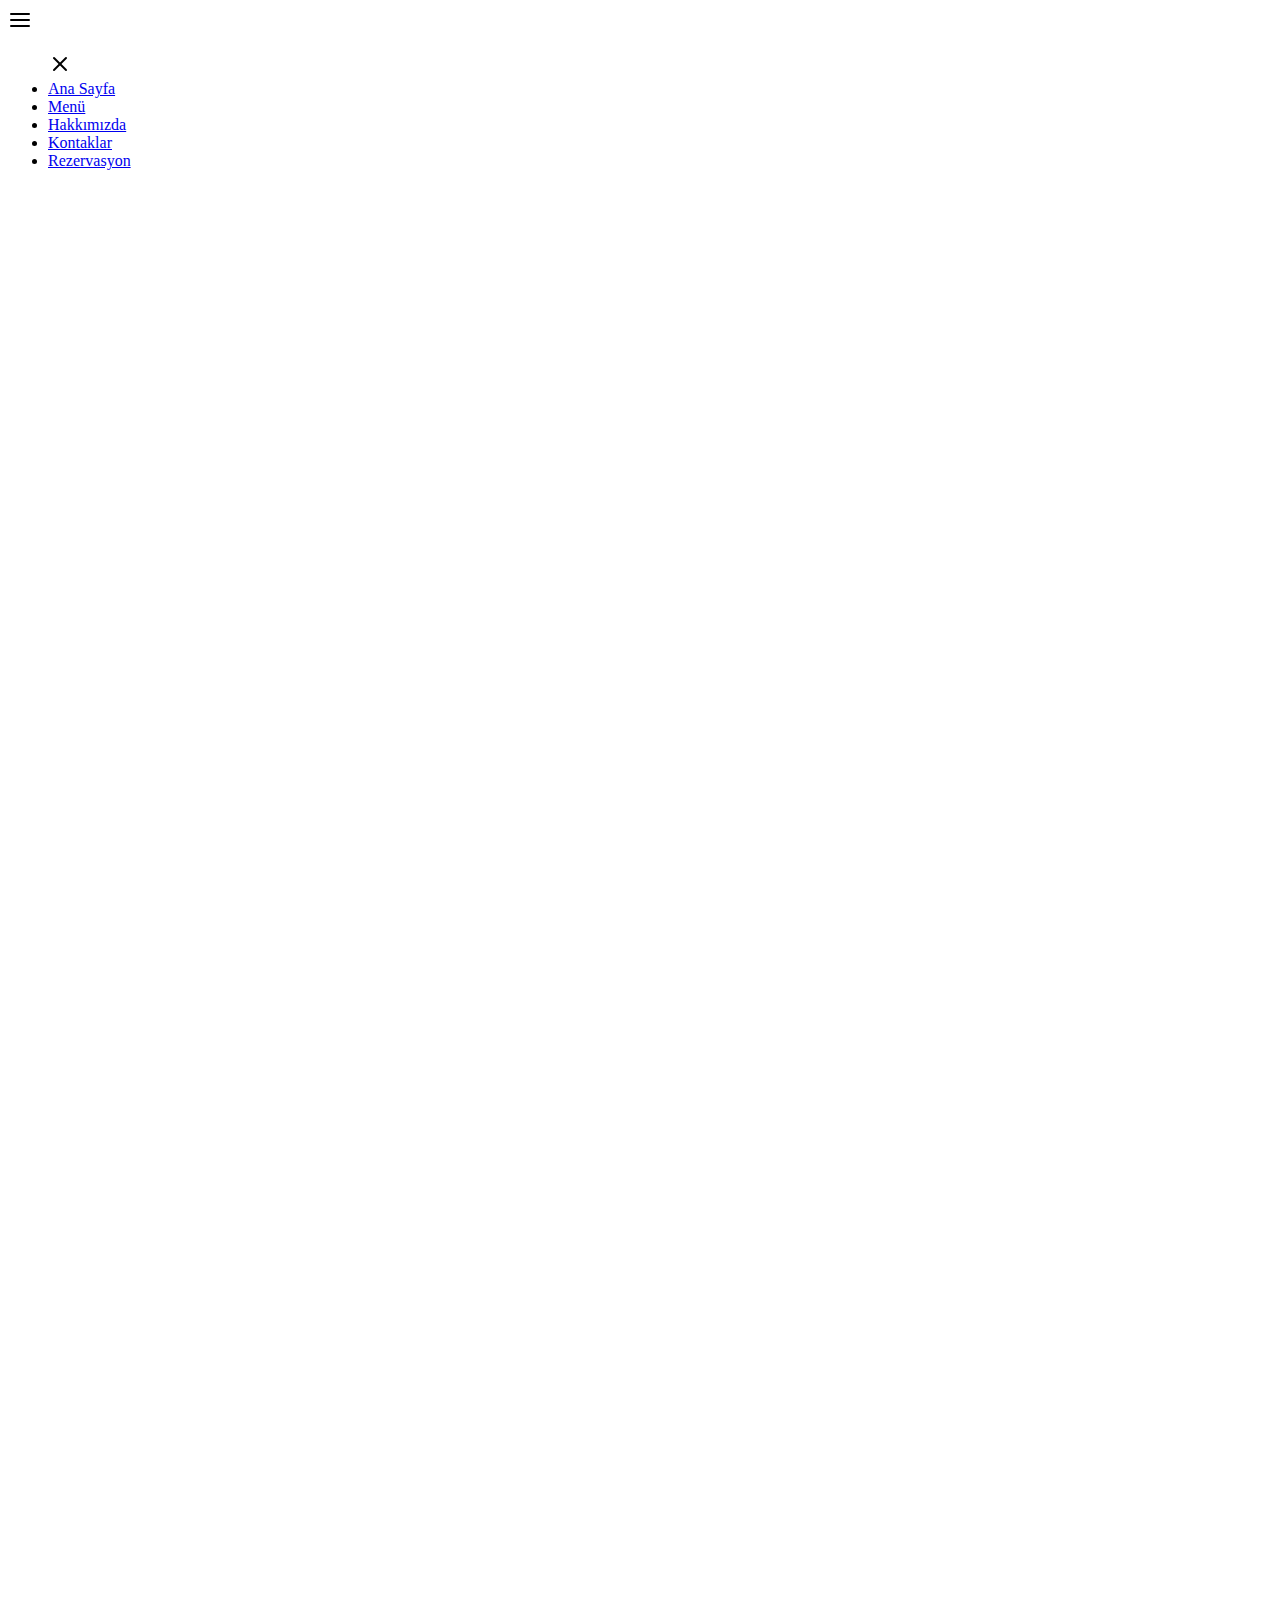
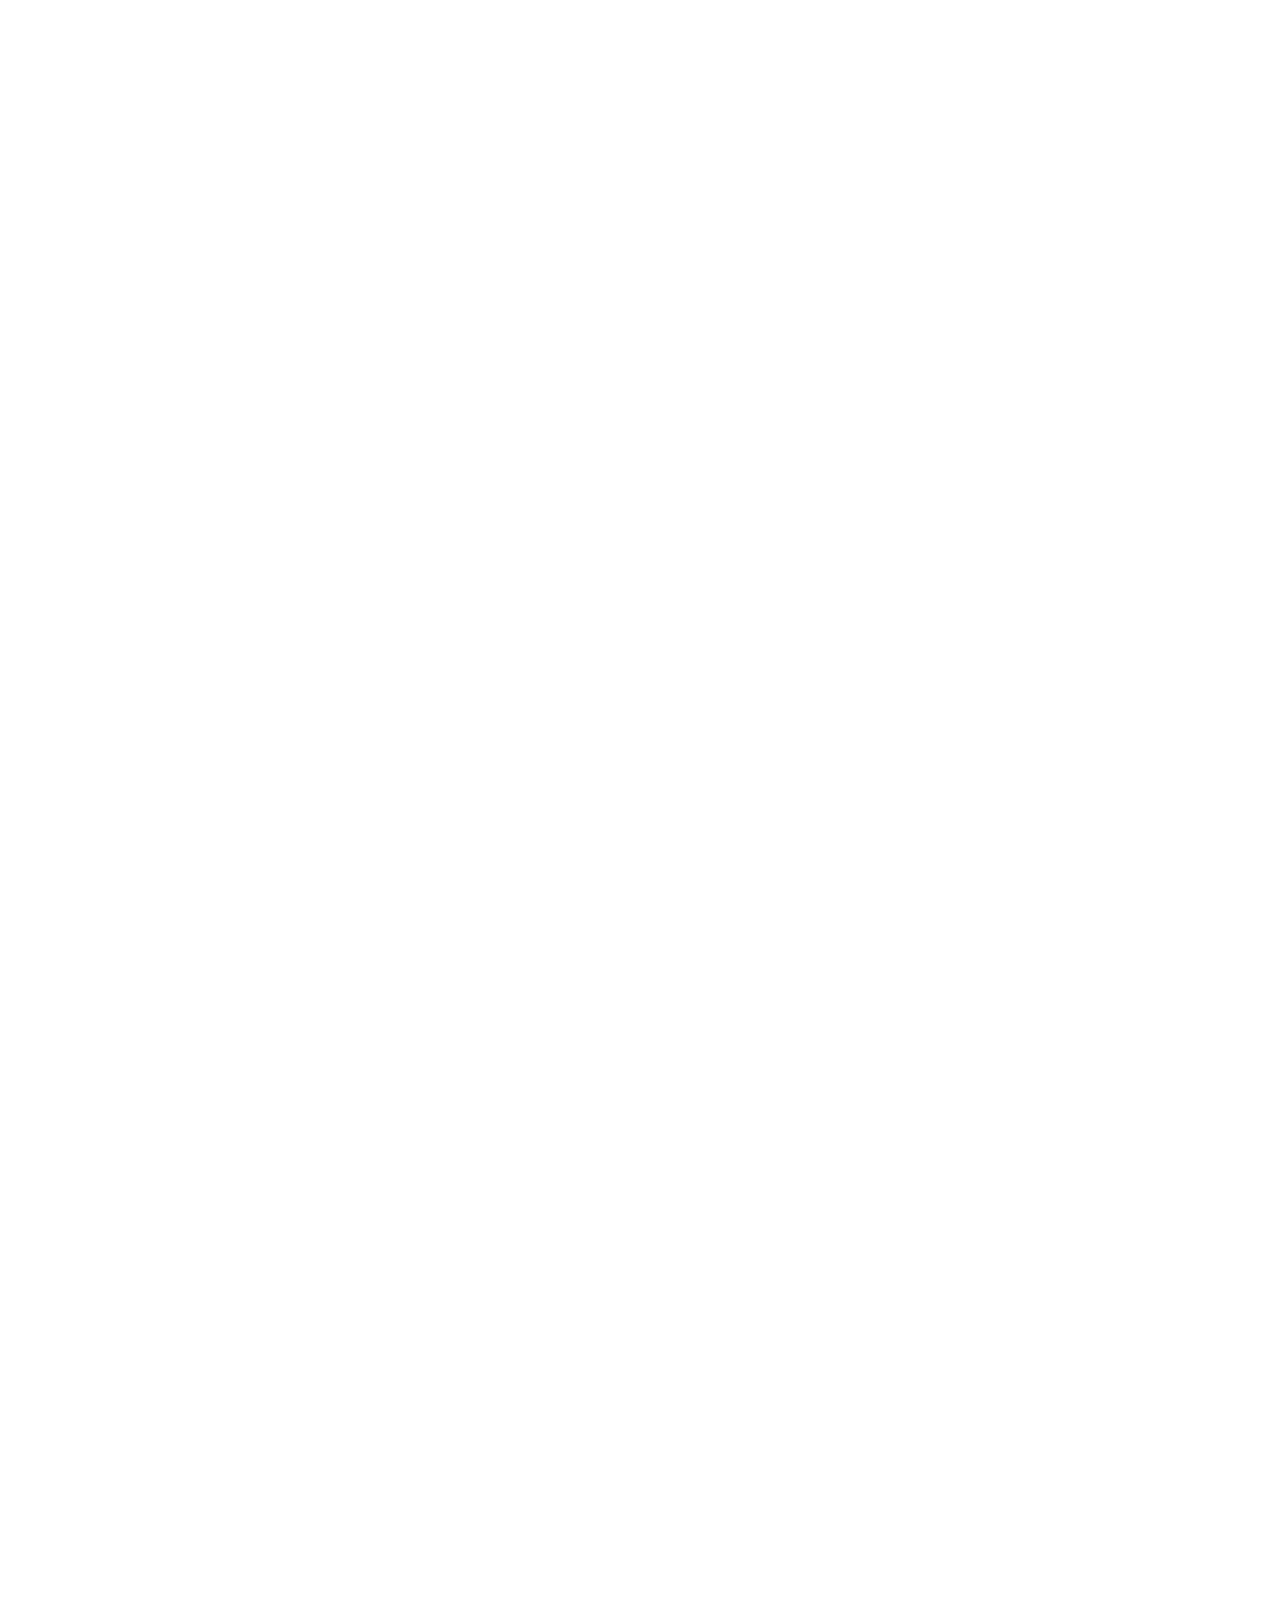
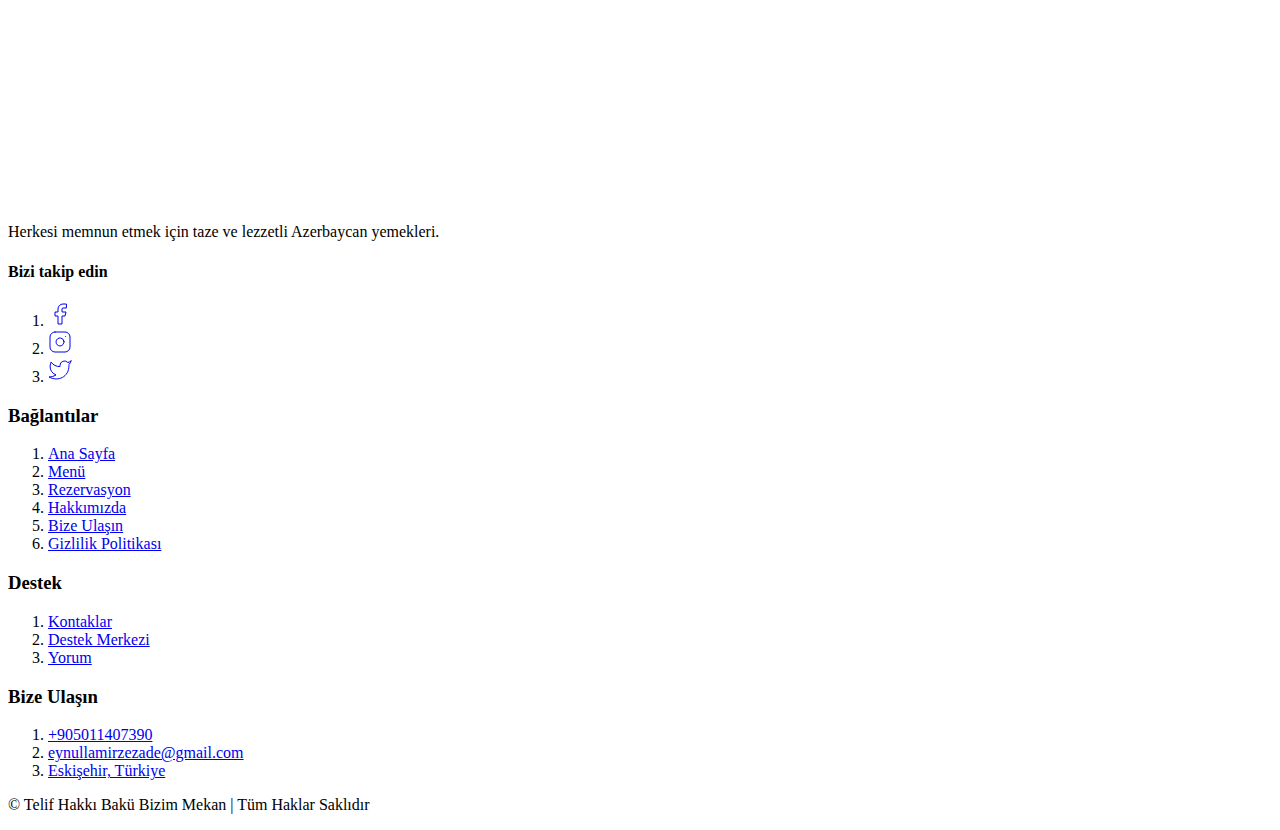
==== index.html @ 6d9aa92e "last" ====
<!DOCTYPE html>
<html lang="en">

<head>
  <meta charset="UTF-8">
  <meta http-equiv="X-UA-Compatible" content="IE=edge">
  <meta name="viewport" content="width=device-width, initial-scale=1.0">
  <meta name="generator" content="Jekyll v3.9.3" />

  <link rel="shortcut icon" href="./images/favicon.ico" type="image/x-icon">
  <title>Bakü Bizim Mekan</title>
  <link rel="stylesheet" href="./reset.css">
  <link rel="stylesheet" href="./globalStyles.css">
  <link rel="stylesheet" href="./components.css">
  <!-- aos library css  -->
  <link rel="stylesheet" href="https://unpkg.com/aos@next/dist/aos.css" />
  <!-- Add your custom css -->
  <link rel="stylesheet" href="./home.css">
</head>

<body>
  <!-- Nav Section -->
  <div class="nav">
    <div class="container">
      <div class="nav__wrapper">
        <a href="./index.html" class="logo">
          
        </a>
        <nav>
          <div class="nav__icon">
            <svg xmlns="http://www.w3.org/2000/svg" width="24" height="24" viewBox="0 0 24 24" fill="none"
              stroke="currentColor" stroke-width="2" stroke-linecap="round" stroke-linejoin="round"
              class="feather feather-menu">
              <line x1="3" y1="12" x2="21" y2="12" />
              <line x1="3" y1="6" x2="21" y2="6" />
              <line x1="3" y1="18" x2="21" y2="18" />
            </svg>
          </div>
          <div class="nav__bgOverlay"></div>
          <ul class="nav__list">
            <div class="nav__close">
              <svg xmlns="http://www.w3.org/2000/svg" width="24" height="24" viewBox="0 0 24 24" fill="none"
                stroke="currentColor" stroke-width="2" stroke-linecap="round" stroke-linejoin="round"
                class="feather feather-x">
                <line x1="18" y1="6" x2="6" y2="18" />
                <line x1="6" y1="6" x2="18" y2="18" />
              </svg>
            </div>
            <div class="nav__list__wrapper">

              <li><a class="nav__link" href="./index.html">Ana Sayfa</a></li>
              <li><a class="nav__link" href="./menu.html">Menü</a></li>
              <li><a class="nav__link" href="./about.html">Hakkımızda</a></li>
              <li><a class="nav__link" href="./contact.html">Kontaklar</a></li>
              <li><a href="./booking.html" class="btn primary-btn">Rezervasyon</a></li>
            </div>
          </ul>
        </nav>
      </div>
    </div>
  </div>
  <!-- End Nav Section -->
  <!-- Hero Section -->
  <section id="hero">
    <div class="container">
      <div class="hero__wrapper">
        <div class="hero__left" data-aos="fade-left">
          <div class="hero__left__wrapper">

            <h1 class="hero__heading">Geleneğin tadı</h1>
            <p class="hero__info">
              Hem gündelik hem de kaliteli  ve çok çeşitli yemek sunan Azerbaycan mutfaklı bir restoranız.
            </p>
            <div class="button__wrapper">
              <a href="./menu.html" class="btn primary-btn">Menüyü Keşfet</a>
              <a href="./booking.html" class="btn">Rezervasyon</a>
            </div>
          </div>
        </div>
        <div class="hero__right" data-aos="fade-right">
          <div class="hero__imgWrapper">
            <img src="./images/heroImg.jpg">
          </div>
        </div>
      </div>
    </div>
  </section>
  <!-- End Hero Section -->
  <!-- Store Info Section -->
  <section id="storeInfo" data-aos="fade-up">
    <div class="container">
      <div class="storeInfo__wrapper">
        <div class="storeInfo__item">
          <div class="storeInfo__icon">
            <img src="./images/wall-clock-icon.svg" alt="clock icon">
          </div>
          <h3 class="storeInfo__title">
            9 AM - 12 PM
          </h3>
          <p class="storeInfo__text">
            Açılış saati
          </p>
        </div>
        <div class="storeInfo__item">
          <div class="storeInfo__icon">
            <img src="./images/address-icon.svg" alt="clock icon">
          </div>
          <h3 class="storeInfo__title">
            Eskişehir, Türkiye
          </h3>
          <p class="storeInfo__text">
            Adres
          </p>
        </div>
        <div class="storeInfo__item">
          <div class="storeInfo__icon">
            <img src="./images/phone-icon.svg" alt="clock icon">
          </div>
          <h3 class="storeInfo__title">
            +905011407390
          </h3>
          <p class="storeInfo__text">
            İletişim
          </p>
        </div>
      </div>
    </div>
  </section>
  <!-- End Store Info Section -->
  <!-- Our Specials Section -->
  <section id="ourSpecials" data-aos="fade-up">
    <div class="container">
      <div class="ourSpecials__wrapper">
        <div class="ourSpecials__left">
          <div class="ourSpecials__item">
            <div class="ourSpecials__item__img">
              <img src="./images/food-3.jpg" alt="kebap">
            </div>
            <h2 class="ourSpecials__item__title">
              Kebap
            </h2>
            <h3 class="ourSpecials__item__price">
              500TL 
            </h3>
            <div class="ourSpecials__item__stars">
              <img src="./images/3star.png" alt="3 stars">
            </div>
            <p class="ourSpecials__item__text">
              Lula kebabı, antrikot, patates, tika kebap setti. İçi koyun etinden yapılmıştır. 
              Üzerine eklenen soğan ve sumak ise ayrı bir lezzet katıyor.
            </p>
          </div>
          <div class="ourSpecials__item">
            <div class="ourSpecials__item__img">
              <img src="./images/food-1.jpg" alt="üç bacı dolması">
            </div>
            <h2 class="ourSpecials__item__title">
              Üç Bacı Dolması
            </h2>
            <h3 class="ourSpecials__item__price">
              220TL 
            </h3>
            <div class="ourSpecials__item__stars">
              <img src="./images/3star.png" alt="3 stars">
            </div>
            <p class="ourSpecials__item__text">
              Üç kız bacı içi domates, patlıcan, biber ve etle dolduruluyor. 
              Her biri etle doldurulup pişirilir. 
              Lezzetlerin birleşimi yemeği daha lezzetli hale getirir.
            </p>
          </div>
        </div>
        <div class="ourSpecials__right">
          <h2 class="ourSpecials__title">
            Özel Ürünlerimiz
          </h2>
          <p class="ourSpecials__text">
            Müşterilerimize en kaliteli, en taze yemekleri ulaştırmak için tüm yiyeceklerimiz 
            günlük olarak restoranlarımızda hazırlanmaktadır.
          </p>
          <a href="./booking.html" class="btn primary-btn">Rezervasyon</a>
        </div>
      </div>
    </div>
  </section>
  <!-- End Our Specials Section -->
  <!-- Top Dishes -->
  <section id="dishGrid" data-aos="fade-up">
    <div class="container">
      <h2 class="dishGrid__title">
        En İyi Yemekler
      </h2>
      <div class="dishGrid__wrapper">
        <div class="dishGrid__item">
          <div class="dishGrid__item__img">
            <img src="./images/food-1.jpg" alt="Üç bacı dolması">
          </div>
          <div class="dishGrid__item__info">
            <h3 class="dishGrid__item__title">
              Üç Bacı Dolması
            </h3>
            <h3 class="dishGrid__item__price">220TL</h3>
            <div class="dishGrid__item__stars">
              <img src="./images/3star.png" alt="3 star">
            </div>
          </div>
        </div>
        <div class="dishGrid__item">
          <div class="dishGrid__item__img">
            <img src="./images/food-2.jpg" alt="haş">
          </div>
          <div class="dishGrid__item__info">
            <h3 class="dishGrid__item__title">
              Haş
            </h3>
            <h3 class="dishGrid__item__price">200TL</h3>
            <div class="dishGrid__item__stars">
              <img src="./images/3star.png" alt="3 star">
            </div>
          </div>
        </div>
        <div class="dishGrid__item">
          <div class="dishGrid__item__img">
            <img src="./images/food-7.jpg" alt="Sacda Qovurma">
          </div>
          <div class="dishGrid__item__info">
            <h3 class="dishGrid__item__title">
              Sacda Qovurma
            </h3>
            <h3 class="dishGrid__item__price">250TL</h3>
            <div class="dishGrid__item__stars">
              <img src="./images/3star.png" alt="3 star">
            </div>
          </div>
        </div>
      </div>
    </div>
  </section>
  <!-- End Top Dishes -->
  <!-- Discount Section -->
  <section id="discount" data-aos="fade-up">
    <div class="container">
      <div class="discount__wrapper">
        <div class="discount__images">
          <div class="discount__img1">
            <img src="./images/food-7.jpg" alt="Sac qovurma">
          </div>
          <div class="discount__img2">
            <img src="./images/food-4.jpg" alt="Qutab">
          </div>
          <div class="discount__img3">
            <img src="./images/food-3.jpg" alt="Kebap">
          </div>
        </div>
        <div class="discount__info">
          <h3 class="discount__text">20% İndirim</h3>
          <h3 class="discount__title">İndirim Sebeti</h3>
          <h3 class="discount__price">
            <span class="discount__oldPrice">600TL</span>
            <span class="discount__newPrice">500TL</span>
          </h3>
          <div class="discount__stars">
            <img src="./images/3star.png" alt="3 stars">
          </div>
          <a class="btn primary-btn" href="./booking.html">Rezervasyon</a>
        </div>
      </div>
    </div>
  </section>
  <!-- End Discount Section -->
  <!-- Events Media -->
  <section id="eventsMedia" data-aos="fade-up">
    <div class="container">
      <div class="eventsMedia__wrapper">
        <div class="eventsMedia__1">
          <img src="./images/eventsMedia1.jpg" alt="events">
          <a href="https://www.youtube.com/watch?v=Dc9cUuhPVIc&ab_channel=TRENDSEKT%C3%96R" class="eventsMedia__1__playButton">
            <img src="./images/playIcon.svg" alt="play button">
          </a>
        </div>
        <div class="eventMedia__2">
          <img src="./images/eventsMedia2.jpg" alt="events">
        </div>
      </div>
    </div>
  </section>
  <!-- End Events Media -->
  <!-- Events Info -->
  <section id="eventsInfo" data-aos="fade-up">
    <div class="container">
      <div class="eventsInfo__wrapper">
        <div class="eventsInfo__left">
          <div class="eventsInfo__item">
            <div class="eventsInfo__item__img">
              <img src="./images/event-corporate.png" alt="corporate events">
            </div>
            <div class="eventsInfo__item__info">
              <h2 class="eventsInfo__item__title">Kurumsal Etkinlikler</h2>
              <p class="eventsInfo__item__text">
                Bakü Bizim Mekan kurumsal etkinlikleriniz için mükemmel bir mekan. Özel davetlerinizi bizimle kutlayabilirsiniz.
              </p>
            </div>
          </div>
          <div class="eventsInfo__item">
            <div class="eventsInfo__item__img">
              <img src="./images/event-weedings.png" alt="wedding events">
            </div>
            <div class="eventsInfo__item__info">
              <h2 class="eventsInfo__item__title">Doğum günü</h2>
              <p class="eventsInfo__item__text">
                Azerbaycan mutfağını tadarak doğum günlerinizi bizimle kutlayarak daha eğlenceli ve unutulmaz kılabilirsiniz.
              </p>
            </div>
          </div>
        </div>
        <div class="eventsInfo__right">
          <h2 class="eventsInfo__title"> Rezervasyon Yaptırın</h2>
          <p class="eventsInfo__text">Özel gününüzü bizimle kutlamak için hemen rezervasyon yaptırın.</p>
          <a href="./contact.html" class="btn primary-btn">İletişime geçin</a>
        </div>
      </div>
    </div>
  </section>
  <!-- End Events Info -->
  <!-- Why Us section -->
  <section id="whyUs">
    <div class="container">
      <div class="whyUs__wrapper">
        <div class="whyUs__left" data-aos="fade-right">
          <h2 class="whyUs__title">
            Neden Yemeğimizi Seçmelisiniz?
          </h2>
          <p class="whyUs__text">
            Hizmet kalitesi, yemek, atmosfer ve paranın karşılığı, bir restoranın seçiminde temel faktörlerdir.
             Bakü Bizim Mekan'da Azerbaycan mutfağının lezzetine doyacaksınız. 
             Eskisehir'de böyle bir yer yok.
          </p>
        </div>
        <div class="whyUs__right" data-aos="fade-left">
          <div class="whyUs__items__wrapper">
            <div class="whyUs__item">
              <div class="whyUs__item__icon">
                <img src="./images/whyUs-icon1.svg" alt="Kaliteli Yemek">
              </div>
              <p class="whyUs__item__text">Kaliteli Yemek</p>
            </div>
            <div class="whyUs__item">
              <div class="whyUs__item__icon">
                <img src="./images/whyUs-icon2.svg" alt="Azerbaijan cuisine">
              </div>
              <p class="whyUs__item__text">Azerbaycan Mutfağı</p>
            </div>
            <div class="whyUs__item">
              <div class="whyUs__item__icon">
                <img src="./images/whyUs-icon3.svg" alt="Yetenekli şef">
              </div>
              <p class="whyUs__item__text">Yetenekli Şef</p>
            </div>
            <div class="whyUs__item">
              <div class="whyUs__item__icon">
                <img src="./images/whyUs-icon4.svg" alt="En iyi servis">
              </div>
              <p class="whyUs__item__text">En iyi Servis</p>
            </div>
          </div>
        </div>
      </div>
    </div>
  </section>
  <!-- End Why Us section -->
  <!-- Testimonial Section -->
  <section id="testimonial">
    <div class="container">
      <div class="testimonial__wrapper" data-aos="fade-up">
        <h2 class="testimonial__title">Müşterilerimizin Yorumları</h2>
        <div class="testimonial__items__wrapper">
          <div class="testimonial__item">
            <div class="testimonial__item__img">
              <img src="./images/testimonial_img1.png" alt="Sayed Aysu">
            </div>
            <div class="testimonial__item__info">
              <h3 class="testimonial__item__name">Gulu</h3>
              <div class="testimonial__item__stars">
                <img src="./images/3star.png" alt="3 star">
              </div>
              <p class="testimonial__item__text">
                “İki yıldır Eskişehir'deyim. Azeri yemeklerine hasret kaldım. 
                Bakü Bizim Mekan diye 2 gün önce böyle bir yer bulduk. Burası yeni açıldı. Geldiğimde bir an kendimi evimde hissettim. 
                Yemeğin tadı abartılamaz. Çok lezzetliydi. Yeni yeriniz hayırlı olsun.Ben her zaman buradayım. Sıcak karşılaması ve misafirperverliği için Nuriye Hanım'a teşekkür ederim.”
              </p>
            </div>
          </div>
          <div class="testimonial__item">
            <div class="testimonial__item__img">
              <img src="./images/woman4.jpg" alt="Sayed Chinara">
            </div>
            <div class="testimonial__item__info">
              <h3 class="testimonial__item__name">Sevinc</h3>
              <div class="testimonial__item__stars">
                <img src="./images/3star.png" alt="3 star">
              </div>
              <p class="testimonial__item__text">
                "Mənə evimdəki kimi hiss etdirən məkanlardan biri idi. Uzun müddətdirki azərbayaca gedə bilmirdim, yeməklərimizdən dada bilmirdim. abu-havası, musiqisi mənə evimdəki kimi hiss etdirdi. 
                yeməkləri çox çox dadlı idi😍"
              </p>
            </div>
          </div>
          <div class="testimonial__item">
            <div class="testimonial__item__img">
              <img src="./images/man.jpg" alt="Sayed Murad">
            </div>
            <div class="testimonial__item__info">
              <h3 class="testimonial__item__name">Oyun Çılgınları</h3>
              <div class="testimonial__item__stars">
                <img src="./images/3star.png" alt="3 star">
              </div>
              <p class="testimonial__item__text">
                “We went for family dinner. Portions were large, flavors were great. 
                Especially the "buğlama" was great. The staff and owners were friendly and attentive."
              </p>
            </div>
          </div>
          <div class="testimonial__item">
            <div class="testimonial__item__img">
              <img src="./images/woman1.jpg" alt="Sayed Ann">
            </div>
            <div class="testimonial__item__info">
              <h3 class="testimonial__item__name">Elnara</h3>
              <div class="testimonial__item__stars">
                <img src="./images/3star.png" alt="3 star">
              </div>
              <p class="testimonial__item__text">
                “Everything is great.. live music (but it was really quality music, the sound was amazing), service,
                 atmosphere, variety of flavors, cleanliness, the list goes on! 
                 Good luck, hope to see you again🤍💯“
              </p>
            </div>
          </div>
        </div>
      </div>
    </div>
  </section>
  <!-- End Testimonial Section -->
  <!-- Newsletter Section -->
  <section id="newsletter" data-aos="fade-up">
    <div class="container">
      <div class="newsletter__wrapper">
        <div class="newsletter__info">
          <h3 class="newsletter__title">Bültene Katılın</h3>
          <p class="newsletter__text">
            En son haberler ve son tekliflerle bildirim alın. 
          </p>
        </div>
        <div class="newsletter__form">
          <form action="">
            <label for="email">
              <input type="email" placeholder="E-posta adresiniz">
            </label>
            <button type="submit">Katıl</button>
          </form>
        </div>
      </div>
    </div>
  </section>
  <!-- End Newsletter Section -->

  <!-- Footer -->
  <footer>
    <div class="container">
      <div class="footer__wrapper">
        <div class="footer__col1">
          <div class="footer__logo">
          
          </div>
          <p class="footer__desc">
            Herkesi memnun etmek için taze ve lezzetli Azerbaycan yemekleri.
          </p>
          <div class="footer__socials">
            <h4 class="footer__socials__title">Bizi takip edin</h4>
            <ol class="footer__socials__list">
              <li>
                <a href="#">
                  <svg xmlns="http://www.w3.org/2000/svg" width="24" height="24" viewBox="0 0 24 24" fill="none"
                    stroke="currentColor" stroke-width="1" stroke-linecap="round" stroke-linejoin="round"
                    class="feather feather-facebook">
                    <path d="M18 2h-3a5 5 0 0 0-5 5v3H7v4h3v8h4v-8h3l1-4h-4V7a1 1 0 0 1 1-1h3z" />
                  </svg>
                </a>
              </li>
              <li>
                <a href="https://www.instagram.com/bakubizimmekann/">
                  <svg xmlns="http://www.w3.org/2000/svg" width="24" height="24" viewBox="0 0 24 24" fill="none"
                    stroke="currentColor" stroke-width="1" stroke-linecap="round" stroke-linejoin="round"
                    class="feather feather-instagram">
                    <rect x="2" y="2" width="20" height="20" rx="5" ry="5" />
                    <path d="M16 11.37A4 4 0 1 1 12.63 8 4 4 0 0 1 16 11.37z" />
                    <line x1="17.5" y1="6.5" x2="17.51" y2="6.5" />
                  </svg>
                </a>
              </li>
              <li>
                <a href="#">
                  <svg xmlns="http://www.w3.org/2000/svg" width="24" height="24" viewBox="0 0 24 24" fill="none"
                    stroke="currentColor" stroke-width="1" stroke-linecap="round" stroke-linejoin="round"
                    class="feather feather-twitter">
                    <path
                      d="M23 3a10.9 10.9 0 0 1-3.14 1.53 4.48 4.48 0 0 0-7.86 3v1A10.66 10.66 0 0 1 3 4s-4 9 5 13a11.64 11.64 0 0 1-7 2c9 5 20 0 20-11.5a4.5 4.5 0 0 0-.08-.83A7.72 7.72 0 0 0 23 3z" />
                  </svg>
                </a>
              </li>
            </ol>
          </div>
        </div>
        <div class="footer__col2">
          <h3 class="footer__text__title">
            Bağlantılar
          </h3>
          <ol class="footer__text">
            <li>
              <a href="/index.html">Ana Sayfa</a>
            </li>
            <li>
              <a href="./menu.html">Menü</a>
            </li>
            <li>
              <a href="./booking.html">Rezervasyon</a>
            </li>
            <li>
              <a href="./about.html">Hakkımızda</a>
            </li>
            <li>
              <a href="./contact.html">Bize Ulaşın</a>
            </li>
            <li>
              <a href="#">Gizlilik Politikası</a>
            </li>
          </ol>
        </div>
        <div class="footer__col3">
          <h3 class="footer__text__title">
            Destek
          </h3>
          <ol class="footer__text">
            <li>
              <a href="./contact.html">Kontaklar</a>
            </li>
            <li>
              <a href="#">Destek Merkezi</a>
            </li>
            <li>
              <a href="#">Yorum</a>
            </li>
          </ol>
        </div>
        <div class="footer__col4">
          <h3 class="footer__text__title">
            Bize Ulaşın
          </h3>
          <ol class="footer__text">
            <li>
              <a href="#">+905011407390</a>
            </li>
            <li>
              <a href="#">eynullamirzezade@gmail.com</a>
            </li>
            <li>
              <a href="#">Eskişehir, Türkiye</a>
            </li>
          </ol>
        </div>
      </div>
    </div>
  </footer>
  <div id="copyright">
    <div class="container">
      <p class="copyright__text">
        © Telif Hakkı Bakü Bizim Mekan | Tüm Haklar Saklıdır
      </p>
    </div>
  </div>
  <!-- End Footer -->

  <!-- aos script -->
  <script src="https://unpkg.com/aos@next/dist/aos.js"></script>
  <!-- custom script -->
  <script src="./main.js"></script>
</body>

</html>
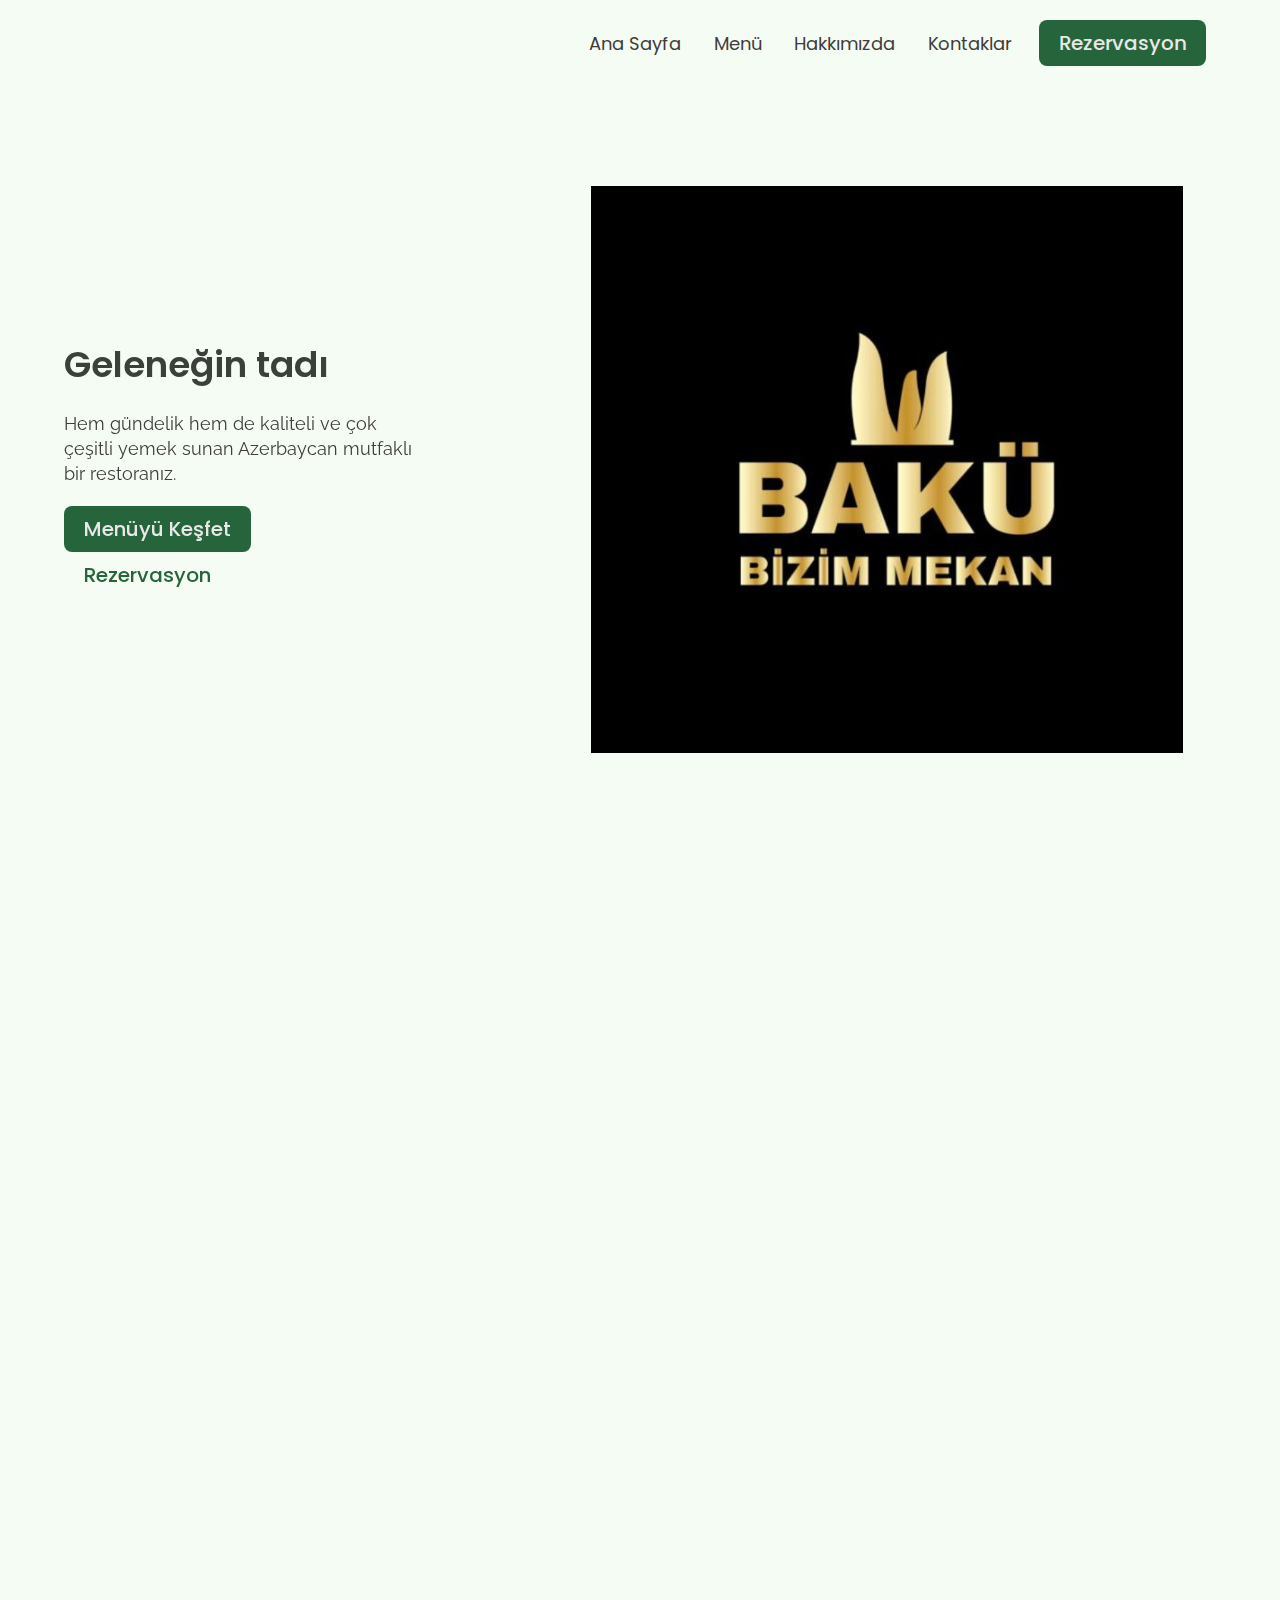
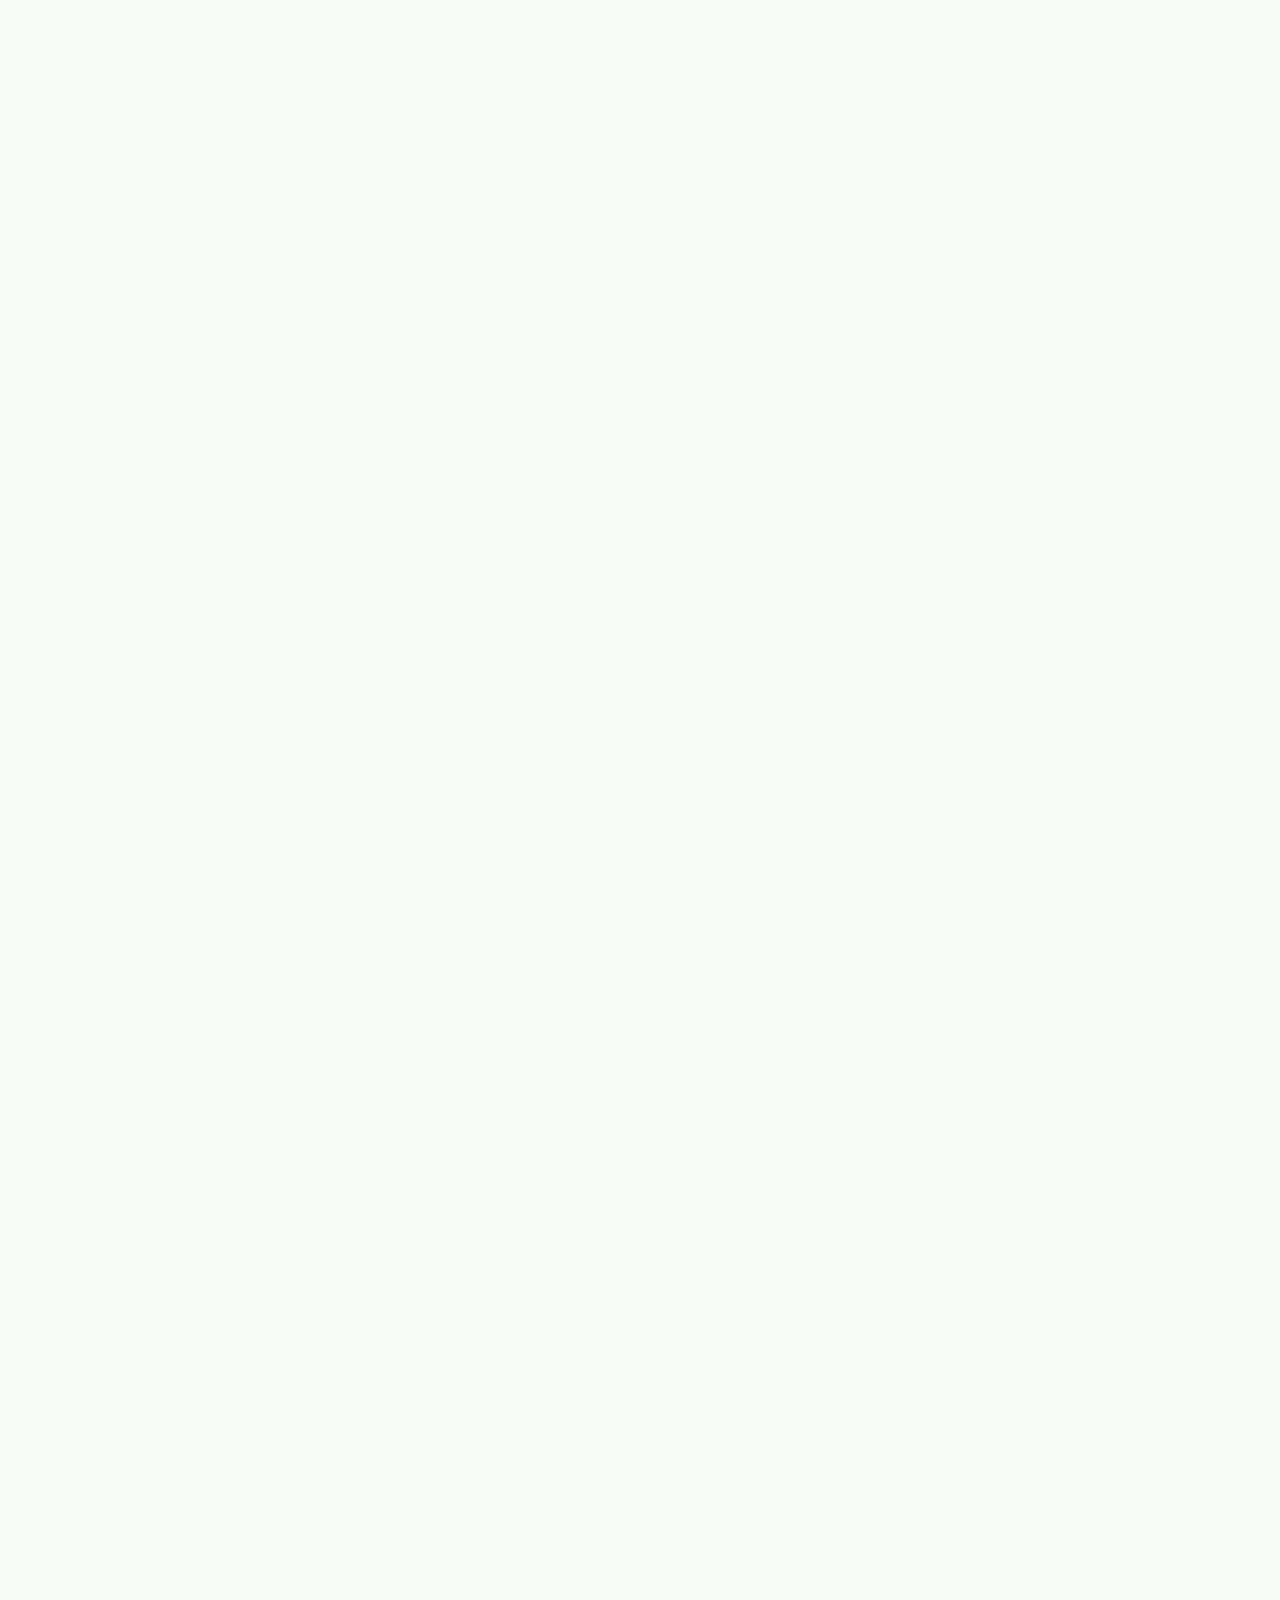
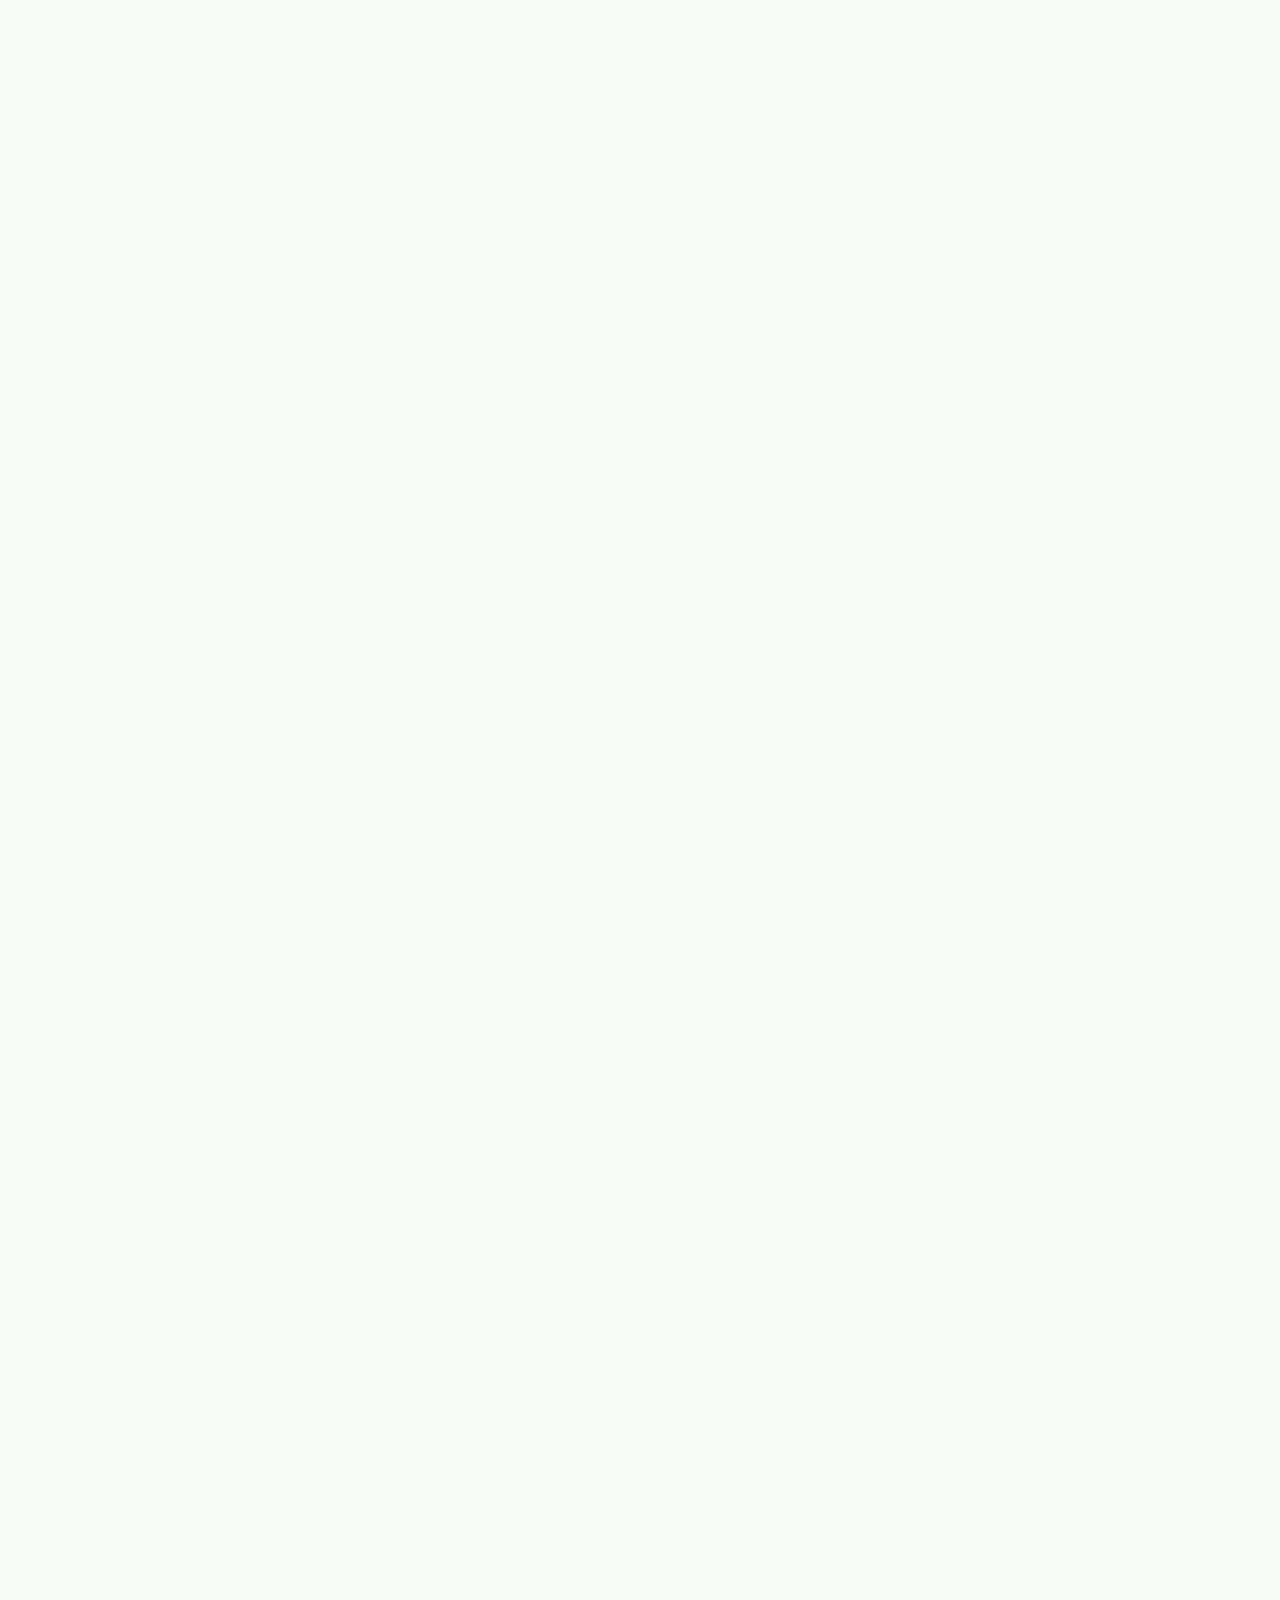
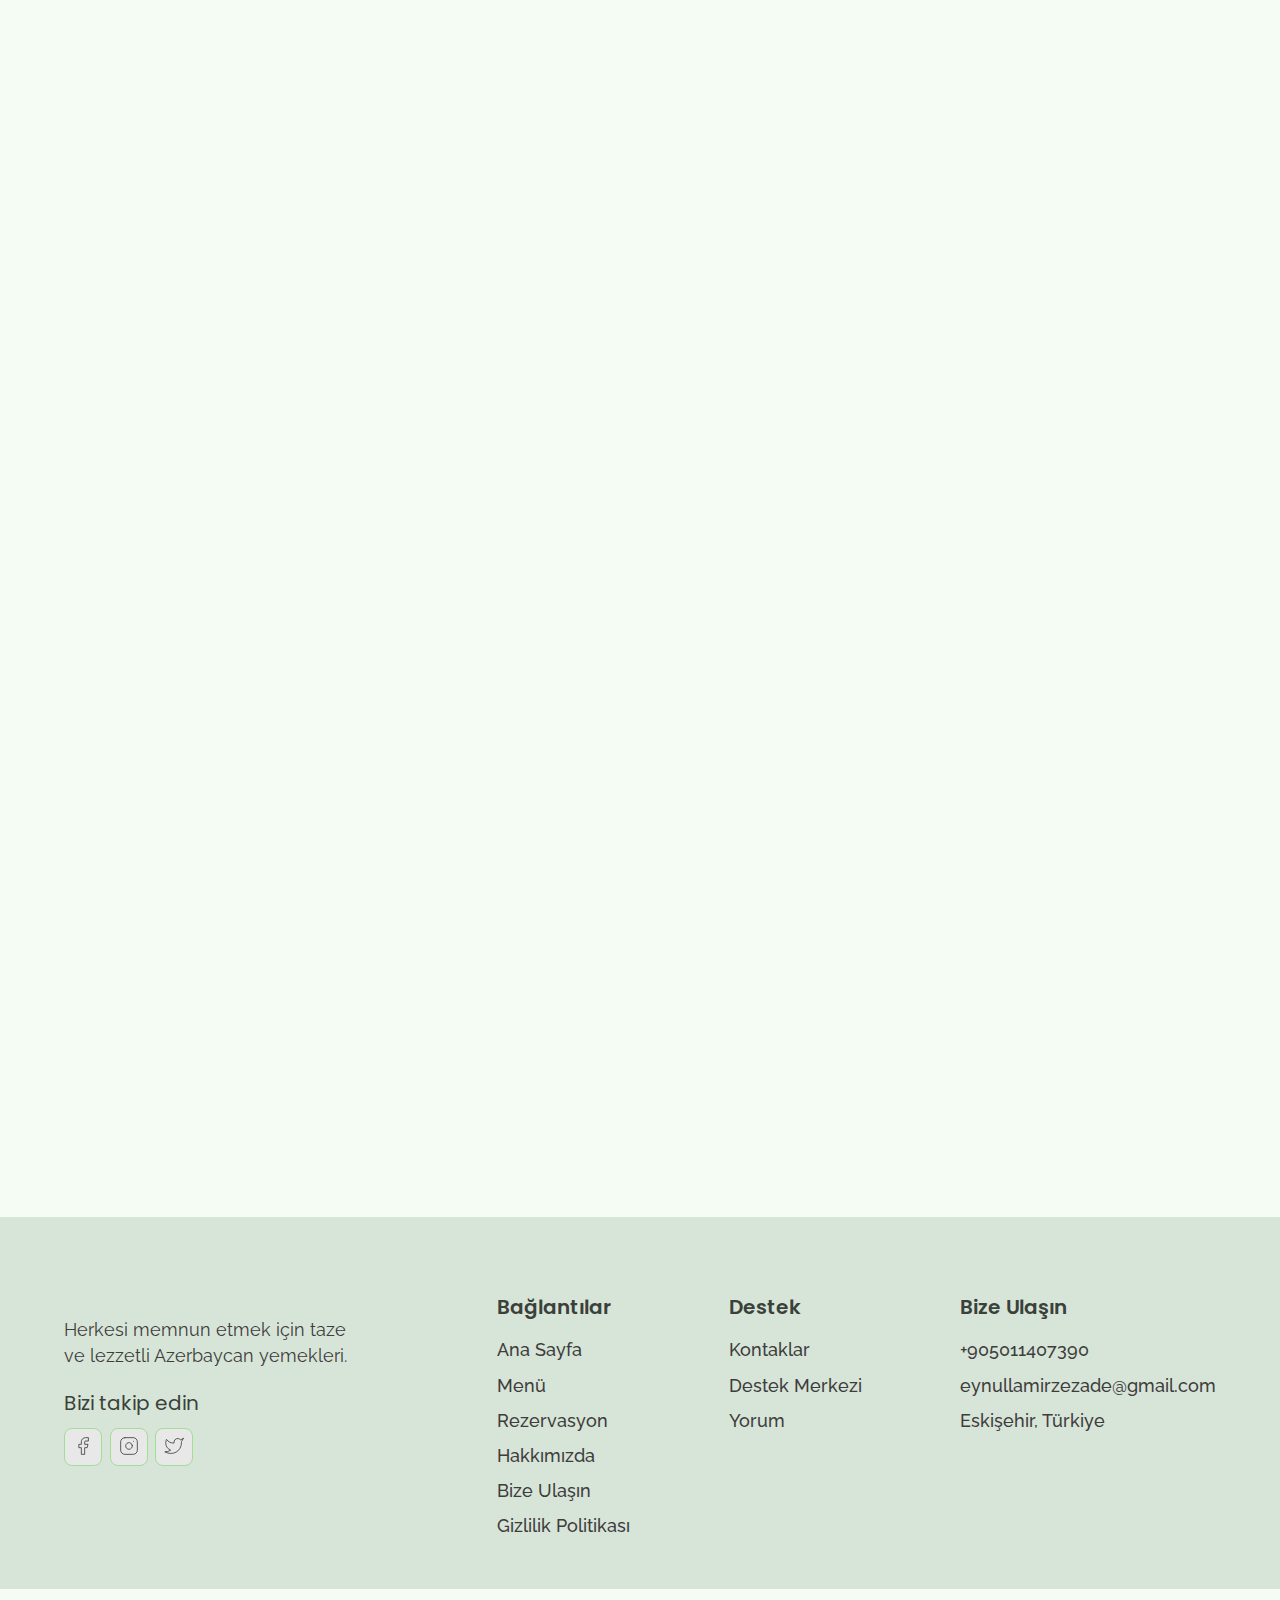
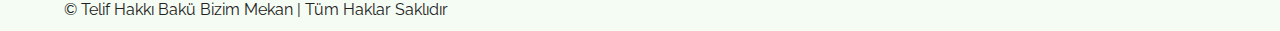
==== commit 947bf4d1: "finnished" ====
--- a/index.html
+++ b/index.html
@@ -85,8 +85,7 @@
       </div>
     </div>
   </section>
-  <!-- End Hero Section -->
-  <!-- Store Info Section -->
+  
   <section id="storeInfo" data-aos="fade-up">
     <div class="container">
       <div class="storeInfo__wrapper">
@@ -126,8 +125,7 @@
       </div>
     </div>
   </section>
-  <!-- End Store Info Section -->
-  <!-- Our Specials Section -->
+  
   <section id="ourSpecials" data-aos="fade-up">
     <div class="container">
       <div class="ourSpecials__wrapper">
@@ -183,8 +181,7 @@
       </div>
     </div>
   </section>
-  <!-- End Our Specials Section -->
-  <!-- Top Dishes -->
+  
   <section id="dishGrid" data-aos="fade-up">
     <div class="container">
       <h2 class="dishGrid__title">
@@ -236,8 +233,7 @@
       </div>
     </div>
   </section>
-  <!-- End Top Dishes -->
-  <!-- Discount Section -->
+  
   <section id="discount" data-aos="fade-up">
     <div class="container">
       <div class="discount__wrapper">
@@ -267,8 +263,7 @@
       </div>
     </div>
   </section>
-  <!-- End Discount Section -->
-  <!-- Events Media -->
+  
   <section id="eventsMedia" data-aos="fade-up">
     <div class="container">
       <div class="eventsMedia__wrapper">
@@ -284,8 +279,7 @@
       </div>
     </div>
   </section>
-  <!-- End Events Media -->
-  <!-- Events Info -->
+  
   <section id="eventsInfo" data-aos="fade-up">
     <div class="container">
       <div class="eventsInfo__wrapper">
@@ -321,8 +315,7 @@
       </div>
     </div>
   </section>
-  <!-- End Events Info -->
-  <!-- Why Us section -->
+  
   <section id="whyUs">
     <div class="container">
       <div class="whyUs__wrapper">
@@ -367,8 +360,7 @@
       </div>
     </div>
   </section>
-  <!-- End Why Us section -->
-  <!-- Testimonial Section -->
+  
   <section id="testimonial">
     <div class="container">
       <div class="testimonial__wrapper" data-aos="fade-up">
@@ -440,8 +432,7 @@
       </div>
     </div>
   </section>
-  <!-- End Testimonial Section -->
-  <!-- Newsletter Section -->
+  
   <section id="newsletter" data-aos="fade-up">
     <div class="container">
       <div class="newsletter__wrapper">
@@ -462,9 +453,7 @@
       </div>
     </div>
   </section>
-  <!-- End Newsletter Section -->
-
-  <!-- Footer -->
+  
   <footer>
     <div class="container">
       <div class="footer__wrapper">
@@ -578,11 +567,9 @@
       </p>
     </div>
   </div>
-  <!-- End Footer -->
-
-  <!-- aos script -->
+  
   <script src="https://unpkg.com/aos@next/dist/aos.js"></script>
-  <!-- custom script -->
+  
   <script src="./main.js"></script>
 </body>
 
--- a/globalStyles.css
+++ b/globalStyles.css
@@ -0,0 +1,54 @@
+@import url('https://fonts.googleapis.com/css2?family=Poppins:wght@500;600&family=Raleway:wght@400;500;600&display=swap');
+html {
+	font-size: 10px;
+	overflow-x: hidden;
+}
+body {
+	background: var(--lightGreen-2);
+	overflow-x: hidden;
+	visibility: hidden;
+}
+section {
+	padding: 100px 0;
+}
+@media only screen and (max-width: 767px) {
+	section {
+		padding: 50px 0;
+	}
+}
+.container {
+	max-width: 1200px;
+	width: 90%;
+	margin: 0 auto;
+}
+:root {
+	--green-1: #26643b;
+	--green-2: #a2de96;
+	--lightGreen-1: #d6e5d8;
+	--lightGreen-2: #f5fcf4;
+	--black-1: #3b413a;
+	--black-2: #3f3c3c;
+	--black-3: #5b6359;
+	--white-1: #e8e8e8;
+}
+img {
+	width: 100%;
+	height: 100%;
+	object-fit: contain;
+}
+h1,
+h2,
+h3,
+h4 {
+	font-family: Poppins;
+}
+p {
+	font-family: Raleway;
+	font-weight: 400;
+	line-height: 1.4em;
+	font-size: 1.8rem;
+}
+a {
+	display: inline-block;
+	text-decoration: none;
+}
--- a/components.css
+++ b/components.css
@@ -0,0 +1,409 @@
+/* Nav Styles */
+.nav {
+	padding: 2rem 0;
+}
+.nav__icon,
+.nav__close,
+.nav__bgOverlay {
+	display: none;
+}
+.nav__wrapper {
+	display: flex;
+	justify-content: space-between;
+}
+.nav__list li {
+	display: inline-block;
+	margin: 0 1rem;
+}
+.nav__list .nav__link {
+	font-size: 1.8rem;
+	font-family: Poppins;
+	color: var(--black-2);
+	padding: 0.5rem;
+}
+.nav__list li:hover .nav__link {
+	color: var(--green-1);
+}
+@media only screen and (max-width: 768px) {
+	.nav {
+		position: relative;
+		/* overflow-x: scroll; */
+	}
+	.nav__icon {
+		display: block;
+	}
+	.nav__icon svg,
+	.nav__close svg {
+		pointer-events: none;
+		height: 30px;
+		width: 30px;
+	}
+	.nav__close {
+		display: block;
+		position: absolute;
+		color: var(--black-1);
+		right: 1rem;
+		top: 1rem;
+		cursor: pointer;
+	}
+	.nav__list {
+		z-index: 1000;
+		position: absolute;
+		left: 100%;
+		top: 0;
+		height: 100vh;
+		width: 80%;
+		background: var(--lightGreen-1);
+		display: flex;
+		align-items: center;
+		justify-content: flex-end;
+		padding-right: 2rem;
+		transform: translate(0%);
+		overflow: hidden;
+		transition: 0.3s ease-in transform;
+	}
+	.nav__list.show {
+		transform: translate(-100%);
+	}
+	.nav__list li {
+		display: block;
+		text-align: right;
+		margin-bottom: 2rem;
+	}
+	.nav__list a {
+		font-size: 1.6rem;
+	}
+	.nav__bgOverlay {
+		position: absolute;
+		left: 0;
+		top: 0;
+		z-index: 1000;
+		height: 100vh;
+		width: 100%;
+		background: rgba(18, 24, 14, 0.808);
+		display: none;
+	}
+	.nav__bgOverlay.active {
+		display: block;
+	}
+}
+/* End Nav Styles */
+/* Global Button Styles */
+.btn {
+	color: var(--green-1);
+	font-family: Poppins;
+	font-weight: 500;
+	border-radius: 8px;
+	font-size: 1.4rem;
+	padding: 1.2rem 2rem;
+}
+.primary-btn {
+	color: var(--white-1);
+	background: var(--green-1);
+}
+@media only screen and (min-width: 700px) {
+	.btn {
+		padding: 1.3rem 2rem;
+		font-size: 2rem;
+	}
+}
+/* End Global Button Styles */
+
+/* Store info section styles*/
+.storeInfo__wrapper {
+	display: flex;
+	justify-content: center;
+	flex-wrap: wrap;
+	gap: 1rem;
+}
+.storeInfo__item {
+	background-color: var(--lightGreen-1);
+	padding: 20px 30px;
+	text-align: center;
+	text-align: center;
+	border-radius: 12px;
+	width: 150px;
+}
+.storeInfo__icon {
+	width: 30px;
+	margin: 0 auto;
+	margin-bottom: 1.5rem;
+}
+.storeInfo__title {
+	font-size: 1.4rem;
+	font-family: Poppins;
+	font-weight: 500;
+	margin-bottom: 0.5rem;
+	color: var(--black-1);
+}
+.storeInfo__text {
+	font-size: 1.4rem;
+	font-family: Raleway;
+	color: var(--black-2);
+}
+@media only screen and (min-width: 768px) {
+	.storeInfo__wrapper {
+		gap: 2rem;
+	}
+	.storeInfo__item {
+		min-width: 200px;
+		padding: 40px 0;
+	}
+	.storeInfo__icon {
+		width: 47px;
+		margin-bottom: 2.5rem;
+	}
+	.storeInfo__title {
+		font-size: 1.8rem;
+		margin-bottom: 1rem;
+	}
+	.storeInfo__text {
+		font-size: 1.6rem;
+	}
+}
+
+/* Dishes Grid */
+.dishGrid__title {
+	font-size: 1.8rem;
+	margin-bottom: 2rem;
+	font-weight: 600;
+	color: var(--black-1);
+}
+.dishGrid__wrapper {
+	display: grid;
+	grid-template-columns: repeat(auto-fit, minmax(140px, 1fr));
+	gap: 1rem;
+}
+.dishGrid__item {
+	display: flex;
+	flex-direction: column;
+	background-color: var(--lightGreen-1);
+	padding: 0.5rem;
+	border-radius: 8px;
+	gap: 0.5rem;
+}
+.dishGrid__item__img {
+	flex: 4;
+}
+.dishGrid__item__info {
+	flex: 5;
+}
+.dishGrid__item__img img {
+	object-fit: cover;
+	border-radius: 12px;
+}
+.dishGrid__item__title {
+	font-size: 1.4rem;
+	line-height: 1.3em;
+	font-weight: 500;
+	color: var(--black-1);
+	margin-bottom: 0.5rem;
+}
+.dishGrid__item__price {
+	font-size: 1.4rem;
+	color: var(--green-1);
+	font-weight: 600;
+	margin-bottom: 0.5rem;
+}
+.dishGrid__item__stars {
+	max-height: 15px;
+	width: max-content;
+}
+@media only screen and (min-width: 768px) {
+	.dishGrid__title {
+		font-size: 2.4rem;
+	}
+	.dishGrid__wrapper {
+		grid-template-columns: repeat(auto-fit, minmax(350px, 1fr));
+		gap: 3rem;
+	}
+	.dishGrid__item {
+		flex-direction: row;
+		padding: 1.5rem;
+		border-radius: 12px;
+		gap: 1rem;
+	}
+	.dishGrid__item__title {
+		font-size: 2.4rem;
+		margin-bottom: 1rem;
+	}
+	.dishGrid__item__price {
+		font-size: 2rem;
+		margin-bottom: 1rem;
+	}
+}
+/* Dishes Grid */
+
+/* Footer Styles */
+footer {
+	background: var(--lightGreen-1);
+	padding-top: 5rem;
+	padding-bottom: 2rem;
+}
+.footer__wrapper {
+	display: flex;
+	flex-direction: column;
+	gap: 3rem;
+}
+.footer__logo {
+	width: 150px;
+	margin-bottom: 2rem;
+}
+.footer__desc {
+	font-size: 1.4rem;
+	color: var(--black-2);
+	margin-bottom: 2rem;
+}
+.footer__socials__title {
+	font-size: 1.8rem;
+	color: var(--black-1);
+	margin-bottom: 1rem;
+}
+.footer__socials li {
+	display: inline-block;
+	margin-right: 0.5rem;
+}
+.footer__socials a {
+	padding: 0.5rem 0.8rem;
+	background-color: var(--white-1);
+	border: 1px solid var(--green-2);
+	border-radius: 8px;
+}
+.footer__socials svg {
+	width: 20px;
+	color: var(--black-2);
+}
+.footer__text__title {
+	font-size: 1.8rem;
+	margin-bottom: 1rem;
+	color: var(--black-1);
+	font-weight: 600;
+}
+.footer__text a {
+	font-size: 1.4rem;
+	margin-bottom: 0.5rem;
+	color: var(--black-2);
+	font-family: Raleway;
+	font-weight: 500;
+	line-height: 1.4em;
+}
+@media only screen and (min-width: 768px) {
+	footer {
+		padding-top: 8rem;
+		padding-bottom: 4rem;
+	}
+	.footer__wrapper {
+		flex-direction: row;
+	}
+	.footer__col1 {
+		flex: 4;
+	}
+	.footer__col2,
+	.footer__col3,
+	.footer__col4 {
+		flex: 2;
+	}
+	.footer__desc {
+		max-width: 300px;
+		font-size: 1.8rem;
+		margin-bottom: 2.5rem;
+	}
+	.footer__socials__title {
+		font-size: 2rem;
+		margin-bottom: 1.5rem;
+	}
+	.footer__text__title {
+		font-size: 2rem;
+		margin-bottom: 2rem;
+	}
+	.footer__text a {
+		font-size: 1.8rem;
+		margin-bottom: 1rem;
+	}
+}
+#copyright {
+	padding: 1rem 0;
+}
+.copyright__text {
+	font-size: 1.4rem;
+	text-align: center;
+}
+@media only screen and (min-width: 768px) {
+	.copyright__text {
+		font-size: 1.6rem;
+		text-align: left;
+	}
+}
+/* End Footer Styles */
+
+/* Form Styles */
+#form {
+	padding: 5rem 0;
+}
+.form__title {
+	font-size: 1.8rem;
+	color: var(--black-1);
+	font-weight: 600;
+}
+.form__wrapper {
+	padding: 3rem 0;
+}
+.form__wrapper form {
+	display: grid;
+	grid-template-columns: 1fr;
+	gap: 2rem;
+}
+.form__group label {
+	font-size: 1.6rem;
+	font-family: Poppins;
+	color: var(--black-2);
+	font-weight: 500;
+}
+.form__group input,
+.form__group textarea,
+.form__group select {
+	width: 100%;
+	border: none;
+	background-color: var(--lightGreen-1);
+	font-size: 1.4rem;
+	font-family: Raleway;
+	font-weight: 600;
+	padding: 1.5rem;
+	border-radius: 8px;
+	margin-top: 0.5rem;
+	color: var(--black-2);
+}
+.form__group textarea {
+	resize: vertical;
+}
+.form__wrapper button[type='submit'] {
+	width: max-content;
+	border: none;
+	padding: 1rem 4rem;
+	font-weight: 500;
+	letter-spacing: 0.1rem;
+}
+@media only screen and (min-width: 768px) {
+	.form__title {
+		font-size: 3.6rem;
+	}
+	.form__wrapper {
+		padding: 5rem 0;
+	}
+	.form__wrapper form {
+		grid-template-columns: 1fr 1fr;
+	}
+	.form__group__full {
+		grid-column: 1/3;
+	}
+	.form__group label {
+		font-size: 1.8rem;
+	}
+	.form__group input,
+	.form__group textarea,
+	.form__group select {
+		font-size: 1.8rem;
+		padding: 2rem;
+		margin-top: 1.5rem;
+	}
+}
--- a/home.css
+++ b/home.css
@@ -0,0 +1,648 @@
+
+.hero__wrapper {
+	display: flex;
+	align-items: center;
+	justify-content: center;
+	flex-direction: column-reverse;
+	gap: 5rem;
+}
+.hero__left__wrapper {
+	max-width: 350px;
+}
+.hero__imgWrapper {
+	max-width: 400px;
+	width: 80%;
+	margin: 0 auto;
+}
+.hero__heading {
+	font-family: Poppins;
+	font-weight: 600;
+	line-height: 1.4em;
+	text-align: center;
+	font-size: 1.8rem;
+	margin-bottom: 1.5rem;
+	color: var(--black-1);
+}
+.hero__info {
+	text-align: center;
+	font-size: 1.4rem;
+	margin-bottom: 1.5rem;
+	color: var(--black-2);
+}
+.button__wrapper {
+	text-align: center;
+}
+
+@media only screen and (min-width: 768px) {
+	.hero__wrapper {
+		flex-direction: row;
+		gap: 0;
+	}
+	.hero__left {
+		flex: 3;
+	}
+	.hero__right {
+		flex: 4;
+	}
+	.hero__heading {
+		font-size: 3.6rem;
+		margin-bottom: 2rem;
+		text-align: left;
+	}
+
+	.hero__info {
+		margin-bottom: 2rem;
+		text-align: left;
+		font-size: 1.8rem;
+	}
+
+	.button__wrapper {
+		text-align: left;
+	}
+	.hero__imgWrapper {
+		max-width: none;
+		width: 90%;
+	}
+}
+@media only screen and (max-width: 900px) {
+	.hero__left,
+	.hero__right {
+		flex: 1;
+	}
+}
+/* Our Specials Section Styles */
+#ourSpecials {
+	padding-top: 10rem;
+}
+.ourSpecials__wrapper {
+	display: flex;
+	flex-direction: column;
+	gap: 3rem;
+}
+.ourSpecials__left {
+	display: flex;
+	gap: 1rem;
+}
+.ourSpecials__item {
+	background-color: var(--lightGreen-1);
+	padding: 1.2rem;
+	padding-top: 5rem;
+	border-radius: 12px;
+	width: 45%;
+	margin: 0 auto;
+}
+.ourSpecials__item__img {
+	margin-top: calc(-50% - 2rem);
+	margin-bottom: 2rem;
+	border-radius: 12px;
+	height: 150px;
+	overflow: hidden;
+}
+.ourSpecials__item__img img {
+	object-fit: cover;
+}
+.ourSpecials__item__title {
+	font-size: 1.4rem;
+	color: var(--black-1);
+	font-weight: 600;
+	margin-bottom: 1rem;
+}
+.ourSpecials__item__price {
+	color: var(--green-1);
+	font-size: 1.4rem;
+	font-weight: 600;
+	margin-bottom: 1rem;
+}
+.ourSpecials__item__stars {
+	height: 1.5rem;
+	width: max-content;
+	margin-bottom: 1rem;
+}
+.ourSpecials__item__text {
+	font-size: 1.4rem;
+	color: var(--black-2);
+	font-weight: 500;
+}
+.ourSpecials__title {
+	font-size: 1.8rem;
+	margin-bottom: 1.5rem;
+	color: var(--black-1);
+}
+.ourSpecials__text {
+	font-size: 1.4rem;
+	color: var(--black-2);
+	margin-bottom: 1rem;
+}
+@media only screen and (min-width: 768px) {
+	#ourSpecials {
+		padding-top: 15rem;
+	}
+	#ourSpecials .container {
+		max-width: 900px;
+	}
+	.ourSpecials__wrapper {
+		flex-direction: row;
+	}
+	.ourSpecials__right {
+		flex: 2;
+	}
+	.ourSpecials__left {
+		flex: 4;
+		gap: 2rem;
+	}
+	.ourSpecials__item {
+		padding: 2rem;
+	}
+	.ourSpecials__item__title {
+		font-size: 2.4rem;
+		line-height: 1.4em;
+		margin-bottom: 1.5rem;
+	}
+	.ourSpecials__item__price {
+		font-size: 1.8rem;
+		margin-bottom: 1rem;
+	}
+	.ourSpecials__item__stars {
+		margin-bottom: 2rem;
+	}
+	.ourSpecials__item__text {
+		font-size: 1.6rem;
+	}
+	.ourSpecials__title {
+		font-size: 3.6rem;
+		margin-bottom: 1.5rem;
+	}
+	.ourSpecials__text {
+		font-size: 1.8rem;
+		margin-bottom: 1.5rem;
+	}
+}
+@media only screen and (max-width: 300px) {
+	.ourSpecials__left {
+		flex-wrap: wrap;
+		gap: 10rem;
+	}
+	.ourSpecials__item {
+		width: 100%;
+	}
+}
+/* Discount Styles */
+.discount__wrapper {
+	display: flex;
+	flex-direction: column;
+	padding: 1.5rem;
+	border-radius: 12px;
+	background: var(--lightGreen-1) url(./images/discount-illustration.png)
+		no-repeat bottom right / 100px;
+}
+.discount__images {
+	display: flex;
+	gap: 1rem;
+	width: 100%;
+	margin-bottom: 2rem;
+}
+.discount__img1 {
+	flex: 2;
+}
+.discount__img2 {
+	flex: 3;
+}
+.discount__images img {
+	object-fit: cover;
+	border-radius: 12px;
+}
+.discount__text {
+	font-size: 1.4rem;
+	font-weight: 900;
+	color: var(--green-1);
+	margin-bottom: 0.5rem;
+}
+.discount__title {
+	font-size: 1.8rem;
+	color: var(--black-1);
+	font-weight: 600;
+	margin-bottom: 1rem;
+}
+.discount__price {
+	font-size: 1.4rem;
+	font-weight: 600;
+	display: flex;
+	gap: 1rem;
+	margin-bottom: 1rem;
+}
+.discount__oldPrice {
+	color: var(--black-2);
+	text-decoration: line-through;
+}
+.discount__newPrice {
+	color: var(--green-1);
+}
+.discount__stars {
+	width: max-content;
+	height: 15px;
+	margin-bottom: 1rem;
+}
+@media only screen and (min-width: 768px) {
+	.discount__wrapper {
+		flex-direction: row;
+		gap: 4rem;
+		padding: 2rem;
+		align-items: center;
+		background-size: 150px;
+		margin: 0 auto;
+	}
+	.discount__images {
+		flex: 5;
+		margin-bottom: 0;
+		gap: 2rem;
+	}
+	.discount__img1,
+	.discount__img2,
+	.discount__img3 {
+		flex: 1;
+		height: 350px;
+	}
+	.discount__info {
+		flex: 3;
+	}
+	.discount__text {
+		font-size: 2.4rem;
+	}
+	.discount__title {
+		font-size: 3.6rem;
+		margin-bottom: 1.5rem;
+	}
+	.discount__price {
+		font-size: 2.4rem;
+	}
+	.discount__stars {
+		height: 20px;
+		margin-bottom: 2rem;
+	}
+}
+@media only screen and (max-width: 1000px) {
+	.discount__wrapper {
+		gap: 2rem;
+	}
+	.discount__img3 {
+		display: none;
+	}
+}
+/* End Discount Styles */
+/* EventsMedia Styles */
+.eventsMedia__wrapper {
+	display: flex;
+	gap: 1rem;
+}
+.eventsMedia__1 {
+	position: relative;
+}
+.eventsMedia__1__playButton {
+	display: inline-block;
+	position: absolute;
+	left: 50%;
+	top: 50%;
+	transform: translate(-50%, -50%);
+	max-width: 50px;
+}
+@media only screen and (min-width: 768px) {
+	.eventsMedia__wrapper {
+		gap: 2rem;
+	}
+	.eventsMedia__1__playButton {
+		max-width: 100px;
+	}
+}
+/* End EventsMedia Styles */
+/* EventsInfo Styles*/
+#eventsInfo {
+	padding-top: 0;
+}
+.eventsInfo__wrapper {
+	display: flex;
+	flex-direction: column;
+}
+.eventsInfo__item {
+	display: flex;
+	gap: 1rem;
+	padding: 1rem;
+	background: var(--lightGreen-1);
+	margin-bottom: 1.5rem;
+	border-radius: 12px;
+}
+.eventsInfo__item__img {
+	border-radius: 12px;
+	overflow: hidden;
+	flex: 3;
+}
+.eventsInfo__item__info {
+	flex: 4;
+}
+.eventsInfo__item__img img {
+	object-fit: cover;
+}
+.eventsInfo__item__title {
+	font-size: 1.4rem;
+	margin-bottom: 1rem;
+	color: var(--black-1);
+}
+.eventsInfo__item__text {
+	font-size: 1.4rem;
+	color: var(--black-2);
+}
+.eventsInfo__right {
+	margin-top: 2rem;
+}
+.eventsInfo__title {
+	font-size: 1.8rem;
+	color: var(--black-1);
+	margin-bottom: 1rem;
+}
+.eventsInfo__text {
+	color: var(--black-2);
+	font-size: 1.4rem;
+	margin-bottom: 1rem;
+}
+@media only screen and (min-width: 760px) {
+	.eventsInfo__wrapper {
+		flex-direction: row;
+		gap: 2rem;
+	}
+	.eventsInfo__left,
+	.eventsInfo__right {
+		flex: 1;
+	}
+	.eventsInfo__item {
+		padding: 2rem;
+		gap: 2rem;
+		max-width: 500px;
+		margin-bottom: 2rem;
+	}
+	.eventsInfo__item__title {
+		font-size: 1.8rem;
+	}
+	.eventsInfo__item__text {
+		font-size: 1.6rem;
+	}
+	.eventsInfo__title {
+		font-size: 3.6rem;
+	}
+	.eventsInfo__text {
+		max-width: 500px;
+		font-size: 1.8rem;
+		margin-bottom: 2rem;
+	}
+}
+/* End EventsInfo Styles*/
+/* WhyUs Section */
+.whyUs__wrapper {
+	display: flex;
+	align-items: center;
+	justify-content: center;
+	flex-direction: column;
+	gap: 4rem;
+}
+.whyUs__left {
+	text-align: center;
+}
+.whyUs__title {
+	font-family: Poppins;
+	font-size: 1.8rem;
+	color: var(--black-1);
+	font-weight: 500;
+	margin-bottom: 1rem;
+}
+.whyUs__text {
+	font-size: 1.4rem;
+}
+.whyUs__right {
+	text-align: center;
+}
+.whyUs__items__wrapper {
+	display: grid;
+	grid-template-columns: 1fr 1fr;
+	gap: 1rem;
+}
+.whyUs__item {
+	background: var(--lightGreen-1);
+	padding: 2rem;
+	border-radius: 12px;
+}
+.whyUs__item__icon {
+	max-width: 56px;
+	margin: 0 auto;
+	margin-bottom: 1rem;
+}
+.whyUs__item__text {
+	font-family: Poppins;
+	font-size: 1.4rem;
+	font-weight: 500;
+	color: var(--black-1);
+}
+@media only screen and (min-width: 768px) {
+	.whyUs__wrapper {
+		flex-direction: row;
+		max-width: 900px;
+		margin: 0 auto;
+	}
+	.whyUs__left {
+		flex: 4;
+		text-align: left;
+	}
+	.whyUs__right {
+		flex: 3;
+	}
+	.whyUs__title {
+		font-size: 3.6rem;
+		margin-bottom: 2rem;
+	}
+	.whyUs__text {
+		font-size: 1.8rem;
+		line-height: 1.4em;
+	}
+	.whyUs__items__wrapper {
+		gap: 1.5rem;
+	}
+	.whyUs__item {
+		padding: 2rem;
+	}
+	.whyUs__item__icon {
+		max-width: 65px;
+		margin-bottom: 1.5rem;
+	}
+	.whyUs__item__text {
+		font-size: 1.8rem;
+	}
+}
+
+/* End WhyUs Section */
+
+/* Testimonial Section */
+.testimonial__wrapper {
+	max-width: 400px;
+	margin: 0 auto;
+}
+.testimonial__title {
+	font-size: 1.8rem;
+	margin-bottom: 3rem;
+	text-align: center;
+	color: var(--black-1);
+}
+.testimonial__items__wrapper {
+	display: grid;
+	grid-template-columns: 1fr;
+	gap: 1rem;
+}
+.testimonial__item {
+	padding: 1rem;
+	display: flex;
+	gap: 1rem;
+	background-color: var(--lightGreen-1);
+	border-radius: 12px;
+}
+.testimonial__item__info {
+	flex: 4;
+}
+.testimonial__item__img {
+	flex: 2;
+	border-radius: 12px;
+	overflow: hidden;
+	width: 100%;
+	height: 100%;
+}
+.testimonial__item__img img {
+	object-fit: cover;
+}
+.testimonial__item__name {
+	font-size: 1.4rem;
+	font-family: poppins;
+	margin-bottom: 1rem;
+}
+.testimonial__item__stars {
+	max-height: 15px;
+	width: max-content;
+	margin-bottom: 1.5rem;
+}
+.testimonial__item__text {
+	font-size: 1.4rem;
+}
+@media only screen and (min-width: 768px) {
+	.testimonial__wrapper {
+		max-width: 900px;
+	}
+	.testimonial__title {
+		font-size: 3.6rem;
+		margin-bottom: 5rem;
+	}
+	.testimonial__items__wrapper {
+		grid-template-columns: 1fr 1fr;
+		gap: 2rem;
+	}
+	.testimonial__item {
+		padding: 2rem;
+	}
+	.testimonial__item__name {
+		font-size: 1.8rem;
+		margin-bottom: 1.5rem;
+	}
+	.testimonial__item__stars {
+		margin-bottom: 2rem;
+	}
+	.testimonial__item__text {
+		font-size: 1.6rem;
+		line-height: 1.4em;
+	}
+}
+@media only screen and (max-width: 350px) {
+	.testimonial__item {
+		flex-direction: column;
+	}
+	.testimonial__item__img,
+	.testimonial__item__info {
+		flex: auto;
+	}
+}
+/* End Testimonial Section */
+
+/* Newsletter Section */
+.newsletter__wrapper {
+	display: flex;
+	flex-direction: column;
+	background-color: var(--green-2);
+	padding: 1.5rem;
+	border-radius: 8px;
+	gap: 2rem;
+}
+.newsletter__title {
+	font-size: 1.8rem;
+	color: var(--black-1);
+	font-weight: 600;
+	margin-bottom: 1.3rem;
+}
+.newsletter__text {
+	font-size: 1.4rem;
+	color: var(--black-2);
+	font-weight: 500;
+}
+.newsletter__form form {
+	position: relative;
+	width: 100%;
+	border-radius: 8px;
+	overflow: hidden;
+}
+.newsletter__form label {
+	width: 100%;
+}
+.newsletter__form input {
+	width: 100%;
+	font-size: 1.4rem;
+	padding: 1.5rem 1rem;
+	border: none;
+}
+.newsletter__form input::placeholder {
+	color: rgb(168, 166, 166);
+}
+.newsletter__form button[type='submit'] {
+	background-color: var(--green-1);
+	color: var(--white-1);
+	border: none;
+	font-size: 1.4rem;
+	padding: 0 2rem;
+	height: 100%;
+	/* width: 100%; */
+	position: absolute;
+	right: 0;
+	top: 0;
+}
+@media only screen and (min-width: 768px) {
+	.newsletter__wrapper {
+		flex-direction: row;
+		padding: 5rem;
+		align-items: center;
+	}
+	.newsletter__info,
+	.newsletter__form {
+		flex: 1;
+	}
+	.newsletter__title {
+		font-size: 3.6rem;
+		margin-bottom: 2rem;
+	}
+	.newsletter__text {
+		font-size: 1.8rem;
+		max-width: 400px;
+	}
+	.newsletter__form {
+		max-width: 450px;
+		border-radius: 12px;
+	}
+	.newsletter__form input {
+		font-size: 1.8rem;
+		padding: 2rem;
+	}
+	.newsletter__form button[type='submit'] {
+		font-size: 1.8rem;
+		padding: 0 3rem;
+	}
+}
+/* End Newsletter Section */
